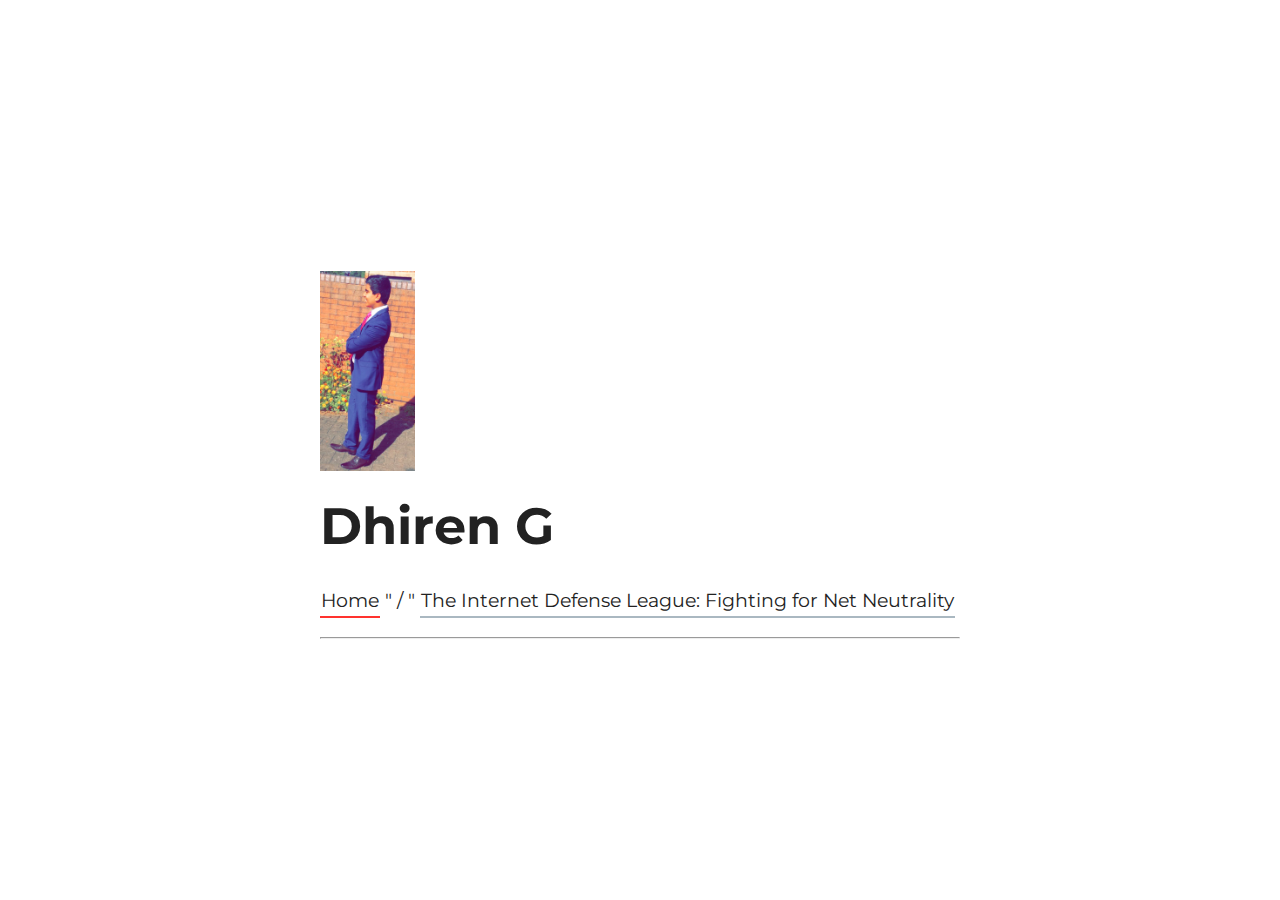
==== about-me.html @ 23ff8099 "Building pg" ====
<!doctype html>
<html lang="en" class=" loaded"><head>

	<meta charset="utf-8">
    <meta name="description" content="Landing page for homepage">
    <meta name="author" content="Dhiren Gaddu">
    <meta name="viewport" content="width=device-width, initial-scale=1, maximum-scale=1">

    <title>Dhiren G | Programmer </title>

    <!-- FAV and TOUCH ICONS -->
    <link rel="shortcut icon" href="img/favicon.ico">

    <!-- FONTS -->
    <link href="https://fonts.googleapis.com/css?family=Montserrat" rel="stylesheet">

    <!-- STYLES -->
    <link rel="stylesheet" type="text/css" href="index.css">

</head>

<body>
	<script type="text/javascript">
	window._idl = {};
	_idl.variant = "modal";
	(function() {
	    var idl = document.createElement('script');
	    idl.async = true;
	    idl.src = 'https://members.internetdefenseleague.org/include/?url=' + (_idl.url || '') + '&campaign=' + (_idl.campaign || '') + '&variant=' + (_idl.variant || 'modal');
	    document.getElementsByTagName('body')[0].appendChild(idl);
	})();
	</script>

    <!-- CONTENT-WRAP -->
    <div class="content-wrap">

        <!-- CONTENT -->
        <div class="content">

<p>
	<img src="img/IMG_1905.PNG" alt="Dhiren G">

</p>

            <!-- TITLE -->
            <h1>Dhiren G</h1>
            <!-- TITLE -->

						<p>
							<a class="link-1 red" href="index.html">Home</a>
							" / "
							<a class="link-1 grey" href="http://www.internetdefenseleague.org">The Internet Defense League: Fighting for Net Neutrality</a>
						</p>

					<hr>
---- index.css ----
html,
body {
	width: 100%; height: 100%; padding: 0; margin: 0; box-sizing: border-box;
	}
* {
	box-sizing: border-box;
	}
body {
	font-family: 'Montserrat', sans-serif;
  color: #222;
  background-color: #fff;
  font-size: 14px;
  line-height: 1.7;
  display: flex;
  align-items: center;
	}
img {
	max-width: 240px; height: 200px;
	}
::selection {
 	text-shadow: none; color: #000; background: #FFF9CD;
	}
::-moz-selection {
 	text-shadow: none; color: #000; background: #FFF9CD;
	}
/* Loader */
html {
	overflow: hidden;
	}
html.loaded {
	overflow: auto;
	}
html:after {
	content: ""; position: fixed; z-index: 1000; top: 0; left: 0; right: 0; bottom: 0; background: white; background-image: url(../images/preloader.gif); background-position: center center; background-repeat: no-repeat; background-size: 48px 48px;
	}
html.loaded:after {
	display: none;
	}
body {
	transition: all .6s cubic-bezier(0.77, 0, 0.175, 1); opacity: 0;
	}
html.loaded body {
	opacity: 1;
	}

/*  --------------------------------------------

	2. TYPOGRAPHY (@typo) - typographic styles

    -------------------------------------------- */
h1,
h2,
h3,
h4,
h5,
h6 {
	font-family: 'Montserrat', sans-serif;
  font-weight: 700;
  font-style: normal;
  margin: 1em 0 .66em 0;
	}
h1:first-child,
h2:first-child,
h3:first-child,
h4:first-child,
h5:first-child,
h6:first-child {
	margin-top: 0;
	}
h1 {
	font-size: 6vw; line-height: 1.1; margin-top: 0;
	}
h2 {
	font-size: 1.8em; line-height: 1.3;
	}
h3 {
	font-size: 1.25em; line-height: 1.3;
	}
.profile-image + h1 {
	margin-top: 28px;
	}
h4 {
	font-size: 12px; text-transform: uppercase; letter-spacing: 5px;
	}
p:last-child {
	margin-bottom: 0;
	}
/* LIGHT TEXT */
.is-text-light {
	color: #fff;
	}
.is-text-light a {
	color: #fff;
	}



/*  --------------------------------------------

	3. HELPERS (@helpers) - shorthand helper styles

    -------------------------------------------- */
.rounded {
	border-radius: 50%;
	}
.soft-rounded {
	border-radius: 8px;
	}
.is-text-align-center {
	text-align: center;
	}
.is-text-align-right {
	text-align: right;
	}
.uppercase {
	text-transform: uppercase;
	}
.bold {
	font-weight: bold;
	}

/* SMALL TYPO */
.is-small-typo h1 {
	font-size: 24px; line-height: 1.3;
	}
.is-small-typo {
	font-size: 14px;
	}

/* MEDIUM TYPO */
.is-medium-typo h1 {
	font-size: 36px; line-height: 1.2;
	}
.is-medium-typo {
	font-size: 15px;
	}



/*  --------------------------------------------

	2. LAYOUT (@layout) - layout styles

    -------------------------------------------- */

/* CONTENT */
.content-wrap {
	width: 80%; margin: 0 auto; max-height: 100%; position: relative; z-index: 20;
	}
.content {
	padding: 3em 0;
	}

/* PROFILE IMAGE */
.profile-image {
	max-height: 92px;
	}
.profile-image.is-outside {
	margin-top: -50%; margin-bottom: 0;
	}

/* LOGO */
.logo {
	margin-bottom: 24px;
	}

/* FRAMED */
.is-framed:after {
	content: ""; position: fixed; z-index: 200; pointer-events: none; top: 0; left: 0; right: 0; bottom: 0; border: 15px solid #111;
	}



/*  --------------------------------------------

	5. ELEMENTS (@elements) - common used elements

    -------------------------------------------- */

/* SOCIAL LINKS */
.social-link {
	display: inline-block; margin: 8px 2px 8px 0; text-decoration: none; user-select: none;
	}
.social-link:active {
	transform: scale(0.8);
	}
.social-link:before {
	display: inline-block; padding: 0; text-align: center; font-size: 14px; font-family: "fontello"; width: 32px; line-height: 32px; color: #555; border: 1px solid #eee; border-radius: 50%; text-decoration: none; transition: all 0.3s;
	}
html a.social-link:hover:before {
	color: #fff; background: #444; border-color: transparent;
	}
.social-link.facebook:before {
	content: '\e825'; color: #3c5fac; border-color: #3c5fac;
	}
.social-link.twitter:before {
	content: '\e826'; color: #5ec3df; border-color: #5ec3df;
	}
.social-link.flickr:before {
	content: '\e835'; color: #FF0084; border-color: #FF0084;
	}
.social-link.rss:before {
	content: '\e82f'; color: #ff9900; border-color: #ff9900;
	}
.social-link.dribbble:before {
	content: '\e82c'; color: #EA4C89; border-color: #EA4C89;
	}
.social-link.lastfm:before {
	content: '\e82e'; color: #D51007; border-color: #D51007;
	}
.social-link.linkedin:before {
	content: '\e827'; color: #2089b5; border-color: #2089b5;
	}
.social-link.vimeo:before {
	content: '\e830'; color: #0dadd6; border-color: #0dadd6;
	}
.social-link.google-plus:before {
	content: '\e801'; color: #db4437; border-color: #db4437;
	}
.social-link.forrst:before {
	content: '\e831'; color: #5b9a68; border-color: #5b9a68;
	}
.social-link.skype:before {
	content: '\e832'; color: #00aff0; border-color: #00aff0;
	}
.social-link.tumblr:before {
	content: '\e836'; color: #2C4762; border-color: #2C4762;
	}
.social-link.behance:before {
	content: '\e82b'; color: #3878F6; border-color: #3878F6;
	}
.social-link.blogger:before {
	content: '\e837'; color: #fc9947; border-color: #fc9947;
	}
.social-link.delicious:before {
	content: '\e838'; color: #3274d1; border-color: #3274d1;
	}
.social-link.digg:before {
	content: '\e839'; color: #205891; border-color: #205891;
	}
.social-link.github:before {
	content: '\e82a'; color: #222; border-color: #222;
	}
.social-link.wordpress:before {
	content: '\e83b'; color: #0083b3; border-color: #0083b3;
	}
.social-link.youtube:before {
	content: "\e834"; color: #c8312b; border-color: #c8312b;
	}
.social-link.pinterest:before {
	content: "\e829"; color: #cb2027; border-color: #cb2027;
	}
.social-link.instagram:before {
	content: "\e8cc"; color: #e1306c; border-color: #e1306c;
	}
.social-link.stack-overflow:before {
	content: "\e83c"; color: #F90; border-color: #F90;
	}
.social-link.foursquare:before {
	content: "\e83d"; color: #009FE0; border-color: #009FE0;
	}
.social-link.xing:before {
	content: "\e83e"; color: #006567; border-color: #006567;
	}
.social-link.weibo:before {
	content: "\e83f"; color: #E64141; border-color: #E64141;
	}
.social-link.soundcloud:before {
	content: "\e840"; color: #FA3219; border-color: #FA3219;
	}
.social-link.fivehundredpx:before {
	content: "\e841"; color: #111; border-color: #111;
	}
.social-link.slideshare:before {
	content: "\e842"; color: #ED9D2C; border-color: #ED9D2C;
	}
.social-link.vine:before {
	content: "\e863"; color: #00BF8F; border-color: #00BF8F;
	}
.social-link.vkontakte:before {
	content: "\e846"; color: #6383A8; border-color: #6383A8;
	}
.social-link.paypal:before {
	content: "\e8b9"; color: #013791; border-color: #013791;
	}
.social-link.spotify:before {
	content: "\e803"; color: #85BB24; border-color: #85BB24;
	}
.social-link.snapchat:before {
	content: "\f2ac"; color: #fffc00; border-color: #fffc00;
	}
.social-link.imdb:before {
	content: "\f2d8"; color: #E6B91E; border-color: #E6B91E;
	}
.social-link.email:before {
	content: "\e87e"; color: #222; border-color: #222;
	}
.social-link.facebook:hover:before {
	background-color: #3c5fac;
	}
.social-link.twitter:hover:before {
	background-color: #5ec3df;
	}
.social-link.flickr:hover:before {
	background-color: #FF0084;
	}
.social-link.rss:hover:before {
	background-color: #ff9900;
	}
.social-link.dribbble:hover:before {
	background-color: #EA4C89;
	}
.social-link.lastfm:hover:before {
	background-color: #D51007;
	}
.social-link.linkedin:hover:before {
	background-color: #2089b5;
	}
.social-link.vimeo:hover:before {
	background-color: #0dadd6;
	}
.social-link.google-plus:hover:before {
	background-color: #db4437;
	}
.social-link.forrst:hover:before {
	background-color: #5b9a68;
	}
.social-link.skype:hover:before {
	background-color: #00aff0;
	}
.social-link.picassa:hover:before {
	background-color: #ffd34e;
	}
.social-link.youtube:hover:before {
	background-color: #c8312b;
	}
.social-link.pinterest:hover:before {
	background-color: #cb2027;
	}
.social-link.tumblr:hover:before {
	background-color: #2C4762;
	}
.social-link.behance:hover:before {
	background-color: #3878F6;
	}
.social-link.blogger:hover:before {
	background-color: #fc9947;
	}
.social-link.delicious:hover:before {
	background-color: #3274d1;
	}
.social-link.digg:hover:before {
	background-color: #205891;
	}
.social-link.friendfeed:hover:before {
	background-color: #2f72c4;
	}
.social-link.github:hover:before {
	background-color: #222;
	}
.social-link.wordpress:hover:before {
	background-color: #0083b3;
	}
.social-link.instagram:hover:before {
	background-color: #e1306c;
	}
.social-link.stack-overflow:hover:before {
	background-color: #F90;
	}
.social-link.foursquare:hover:before {
	background-color: #009FE0;
	}
.social-link.xing:hover:before {
	background-color: #006567;
	}
.social-link.weibo:hover:before {
	background-color: #E64141;
	}
.social-link.soundcloud:hover:before {
	background-color: #FA3219;
	}
.social-link.fivehundredpx:hover:before {
	background-color: #222;
	}
.social-link.slideshare:hover:before {
	background-color: #ED9D2C;
	}
.social-link.vine:hover:before {
	background-color: #00BF8F;
	}
.social-link.vkontakte:hover:before {
	background-color: #6383A8;
	}
.social-link.paypal:hover:before {
	background-color: #013791;
	}
.social-link.spotify:hover:before {
	background-color: #85BB24;
	}
.social-link.snapchat:hover:before {
	background-color: #fffc00;
	}
.social-link.imdb:hover:before {
	background-color: #E6B91E;
	}
.social-link.email:hover:before {
	background-color: #222;
	}

/* Big Social Icons */
.is-social-big .social-link:before {
	font-size: 16px; width: 42px; line-height: 42px;
	}
/* Minmal Social Icons */
.is-social-minimal .social-link:before {
	border: none !important;
	}
/* Minmal Social Icons */
.is-social-minimal-dark .social-link,
.is-social-minimal-light .social-link,
.is-social-light-borders .social-link,
.is-social-dark-borders .social-link,
.is-social-solid .social-link {
	color: inherit;
	}
/* Minimal Dark Social Icons */
.is-social-minimal-dark .social-link:before {
	border: none !important; color: inherit;
	}
/* Minimal Light Social Icons */
.is-social-minimal-light .social-link:before {
	border: none !important; color: rgba(0, 0, 0, 0.25);
	}
.is-text-light .is-social-minimal-light .social-link:not(:hover):before {
	color: rgba(255, 255, 255, 0.3);
	}
/* Solid Social Icons */
.is-social-solid .social-link:before {
	border: none !important; color: inherit;
	}
.is-social-solid .social-link:not(:hover):before {
	background: rgba(0, 0, 0, 0.04);
	}
.is-text-light .is-social-solid .social-link:not(:hover):before {
	background: rgba(255, 255, 255, 0.08);
	}
/* Light Borders Social Icons */
.is-social-light-borders .social-link:before {
	border-color: rgba(0, 0, 0, 0.09) !important; color: inherit;
	}
.is-text-light .is-social-light-borders .social-link:before {
	border-color: rgba(255, 255, 255, 0.13) !important;
	}
/* Dark Borders Social Icons */
.is-social-dark-borders .social-link:before {
	border-color: rgba(0, 0, 0, 0.75) !important; color: inherit;
	}
.is-text-light .is-social-dark-borders .social-link:before {
	border-color: rgba(255, 255, 255, 0.8) !important;
	}
.is-social-dark-borders .social-link:hover:before {
	border-color: transparent !important;
	}




/* LINK HOVER EFFECTS */

/* LINK 1 */
.link-1 {
  position: relative; text-decoration: none; display: inline-block; color: inherit; padding: 0 1px; transition: color ease 0.3s;
	}
.link-1:after {
  content: ''; position: absolute; z-index: -1; width: 100%; height: 6%; min-height: 2px; left: 0; bottom: 0; background-color: #222; transition: all ease 0.3s;
	}
.link-1:hover {
  	color: #fff;
	}
.link-1:hover:after {
  	height: 100%;
	}
/* light links */
.link-1.light:after {
	background: #fff;
	}
.link-1.light:hover {
	color: #111;
	}
/* blue links */
.link-1.blue:after {
	background: #0100ff;
	}
/* green links */
.link-1.green:after {
	background: #00b388;
	}
/* red links */
.link-1.red:after {
	background: #ff322e;
	}
/* yellow links */
.link-1.yellow:after {
	background: #ffcc2f;
	}
/* pink links */
.link-1.pink:after {
	background: #f94877;
	}
/* purple links */
.link-1.purple:after {
	background: #554488;
	}
/* tango links */
.link-1.tango:after {
	background: #E1523D;
	}
/* aqua links */
.link-1.aqua:after {
	background: #0099ff;
	}
/* navy links */
.link-1.navy:after {
	background: #414f5a;
	}
/* leather links */
.link-1.leather:after {
	background: #AB9878;
	}
/* azure links */
.link-1.azure:after {
	background: #02ACAB;
	}
/* peach links */
.link-1.peach:after {
	background: #FEA680;
	}
/* hot-pink links */
.link-1.hot-pink:after {
	background: #FE65B7;
	}
/* coral links */
.link-1.coral:after {
	background: #F63341;
	}
/* grey links */
.link-1.grey:after {
	background: #AAB8C1;
	}

/* LINK 2 */
.link-2 {
  position: relative; text-decoration: none; display: inline-block; color: inherit; padding: 0 1px; transition: color ease 0.3s;
	}
.link-2:before,
.link-2:after {
 	content: ''; position: absolute; background-color: #222; z-index: -1; height: 2px;
	}
.link-2:before {
 	width: 0%; left: 0; bottom: 0; transition: width ease 0.4s;
	}
.link-2:after {
  	width: 100%; left: 0; bottom: 0; transition: all ease 0.6s;
	}
.link-2:hover:before {
  	width: 100%;
	}
.link-2:hover:after {
  	left: 100%; width: 0%; transition: all ease 0.2s;
	}
/* light links */
.link-2.light:before,
.link-2.light:after {
	background: #fff; color: #111;
	}
/* blue links */
.link-2.blue:before,
.link-2.blue:after {
	background: #0100ff;
	}
/* green links */
.link-2.green:before,
.link-2.green:after {
	background: #00b388;
	}
/* red links */
.link-2.red:before,
.link-2.red:after {
	background: #ff322e;
	}
/* yellow links */
.link-2.yellow:before,
.link-2.yellow:after {
	background: #ffcc2f;
	}
/* pink links */
.link-2.pink:before,
.link-2.pink:after {
	background: #f94877;
	}
/* purple links */
.link-2.purple:before,
.link-2.purple:after {
	background: #554488;
	}
/* tango links */
.link-2.tango:before,
.link-2.tango:after {
	background: #E1523D;
	}
/* aqua links */
.link-2.aqua:before,
.link-2.aqua:after {
	background: #0099ff;
	}
/* navy links */
.link-2.navy:before,
.link-2.navy:after {
	background: #414f5a;
	}
/* leather links */
.link-2.leather:before,
.link-2.leather:after {
	background: #AB9878;
	}
/* azure links */
.link-2.azure:before,
.link-2.azure:after {
	background: #02ACAB;
	}
/* peach links */
.link-2.peach:before,
.link-2.peach:after {
	background: #FEA680;
	}
/* hot-pink links */
.link-2.hot-pink:before,
.link-2.hot-pink:after {
	background: #FE65B7;
	}
/* coral links */
.link-2.coral:before,
.link-2.coral:after {
	background: #F63341;
	}
/* grey links */
.link-2.grey:before,
.link-2.grey:after {
	background: #AAB8C1;
	}



/* BUTTONS */
.button {
	border: 2px solid #222; font-family: inherit; font-size: 16px; line-height: 1; color: #222; text-decoration: none; background: none; cursor: pointer; padding: 16px 32px; margin: 10px 20px 0 0; display: inline-block; outline: none; position: relative; transition: all 0.3s; overflow: hidden;
	}
.button:only-child {
	margin-right: 0px;
	}
.button.small {
	font-size: 13px; padding: 8px 20px;
	}
.button.rounded {
	border-radius: 50px;
	}
.button.soft-rounded {
	border-radius: 5px;
	}
.button.rounded-soft {
	border-radius: 4px;
	}
.button:after {
	width: 0%; height: 100%; top: 0; left: 0; background: #222; content: ''; position: absolute; z-index: -1; transition: all 0.3s;
	}
.button:hover,
.button:active {
	color: #fff !important;
	}
.button:active {
	transition: all 0.1s; transform: scale(0.9); outline: 0;
	}
.button:hover:after,
.button:active:after {
	width: 100%;
	}
/* light buttons */
.button.light {
	border-color: #fff;
	}
.button.light:after {
	background: #fff;
	}
.button.light:hover,
.button.light:active {
	color: #111 !important;
	}
/* blue buttons */
.button.blue {
	border-color: #0100ff; color: #0100ff;
	}
.button.blue:after {
	background: #0100ff;
	}
/* green buttons */
.button.green {
	border-color: #00b388; color: #00b388;
	}
.button.green:after {
	background: #00b388;
	}
/* red buttons */
.button.red {
	border-color: #ff322e; color: #ff322e;
	}
.button.red:after {
	background: #ff322e;
	}
/* yellow buttons */
.button.yellow {
	border-color: #ffcc2f; color: #ffcc2f;
	}
.button.yellow:after {
	background: #ffcc2f;
	}
/* pink buttons */
.button.pink {
	border-color: #f94877; color: #f94877;
	}
.button.pink:after {
	background: #f94877;
	}
/* purple buttons */
.button.purple {
	border-color: #554488; color: #554488;
	}
.button.purple:after {
	background: #554488;
	}
/* tango buttons */
.button.tango {
	border-color: #E1523D; color: #E1523D;
	}
.button.tango:after {
	background: #E1523D;
	}
/* aqua buttons */
.button.aqua {
	border-color: #0099ff; color: #0099ff;
	}
.button.aqua:after {
	background: #0099ff;
	}
/* navy buttons */
.button.navy {
	border-color: #414f5a; color: #414f5a;
	}
.button.navy:after {
	background: #414f5a;
	}
/* leather buttons */
.button.leather {
	border-color: #AB9878; color: #AB9878;
	}
.button.leather:after {
	background: #AB9878;
	}
/* azure buttons */
.button.azure {
	border-color: #02ACAB; color: #02ACAB;
	}
.button.azure:after {
	background: #02ACAB;
	}
/* peach buttons */
.button.peach {
	border-color: #FEA680; color: #FEA680;
	}
.button.peach:after {
	background: #FEA680;
	}
/* hot-pink buttons */
.button.hot-pink {
	border-color: #FE65B7; color: #FE65B7;
	}
.button.hot-pink:after {
	background: #FE65B7;
	}
/* coral buttons */
.button.coral {
	border-color: #F63341; color: #F63341;
	}
.button.coral:after {
	background: #F63341;
	}
/* grey buttons */
.button.grey {
	border-color: #AAB8C1; color: #AAB8C1;
	}
.button.grey:after {
	background: #AAB8C1;
	}
/* icons in buttons */
.button i {
	display: inline-block; margin-right: 5px;
	}
.button i.right {
	margin-right: 0; margin-left: 5px;
	}
.button i:before {
	font-size: 120%;
	}


/* HIGHLIGHT TEXT */
.highlight {
	display: inline-block; padding: 0 10px; color: #fff; background: #111;
	}
/* light highlights */
.highlight.light {
	background: #fff; color: #111;
	}
/* blue highlights */
.highlight.blue {
	background: #0100ff;
	}
/* green highlights */
.highlight.green {
	background: #00b388;
	}
/* red highlights */
.highlight.red {
	background: #ff322e;
	}
/* yellow highlights */
.highlight.yellow {
	background: #ffcc2f;
	}
/* pink highlights */
.highlight.pink {
	background: #f94877;
	}
/* purple highlights */
.highlight.purple {
	background: #554488;
	}
/* tango highlights */
.highlight.tango {
	background: #E1523D;
	}
/* aqua highlights */
.highlight.aqua {
	background: #0099ff;
	}
/* navy highlights */
.highlight.navy {
	background: #414f5a;
	}
/* leather highlights */
.highlight.leather {
	background: #AB9878;
	}
/* azure highlights */
.highlight.azure {
	background: #02ACAB;
	}
/* peach highlights */
.highlight.peach {
	background: #FEA680;
	}
/* hot-pink highlights */
.highlight.hot-pink {
	background: #FE65B7;
	}
/* coral highlights */
.highlight.coral {
	background: #F63341;
	}
/* grey highlights */
.highlight.grey {
	background: #AAB8C1;
	}


/* COLORED TEXT */
/* blue text */
.text.blue {
	color: #0100ff;
	}
/* green text */
.text.green {
	color: #00b388;
	}
/* red text */
.text.red {
	color: #ff322e;
	}
/* yellow text */
.text.yellow {
	color: #ffcc2f;
	}
/* pink text */
.text.pink {
	color: #f94877;
	}
/* purple text */
.text.purple {
	color: #554488;
	}
/* tango text */
.text.tango {
	color: #E1523D;
	}
/* aqua text */
.text.aqua {
	color: #0099ff;
	}
/* navy text */
.text.navy {
	color: #414f5a;
	}
/* leather text */
.text.leather {
	color: #AB9878;
	}
/* azure text */
.text.azure {
	color: #02ACAB;
	}
/* peach text */
.text.peach {
	color: #FEA680;
	}
/* hot-pink text */
.text.hot-pink {
	color: #FE65B7;
	}
/* coral text */
.text.coral {
	color: #F63341;
	}
/* grey text */
.text.grey {
	color: #AAB8C1;
	}

/* TYPED TEXT */
#typed-strings {
	display: none;
	}
.typed-cursor{
    opacity: 1; -webkit-animation: blink 0.7s infinite; animation: blink 0.7s infinite;
	}
@-webkit-keyframes blink{
    0% { opacity:1; }
    50% { opacity:0; }
    100% { opacity:1; }
	}
@keyframes blink{
    0% { opacity:1; }
    50% { opacity:0; }
    100% { opacity:1; }
	}


/*  --------------------------------------------

	6. MEDIA QUERIES (@media) - base html elements

    -------------------------------------------- */

/* TABLETS */
@media screen and (min-width: 768px) {

	body {
		font-size: 19px;
		}

	.profile-image {
		max-height: 128px;
		}
	.profile-image.small {
		max-height: 92px;
		}
	.profile-image.big {
		max-height: 192px;
		}

	h1 {
		font-size: 4vw; line-height: 1;
		}

}

/* DESKTOPS */
@media screen and (min-width: 1200px) {

	.content-wrap {
		width: 50%;
		}

	/* BUTTONS */
	.button.huge {
		font-size: 20px; padding: 22px 40px;
		}

}

/* DESKTOPS HIGH RES */
@media screen and (min-width: 1600px) {

	.content-wrap {
		width: 50%;
		}

	.content {
		padding: 6em 0;
		}

}
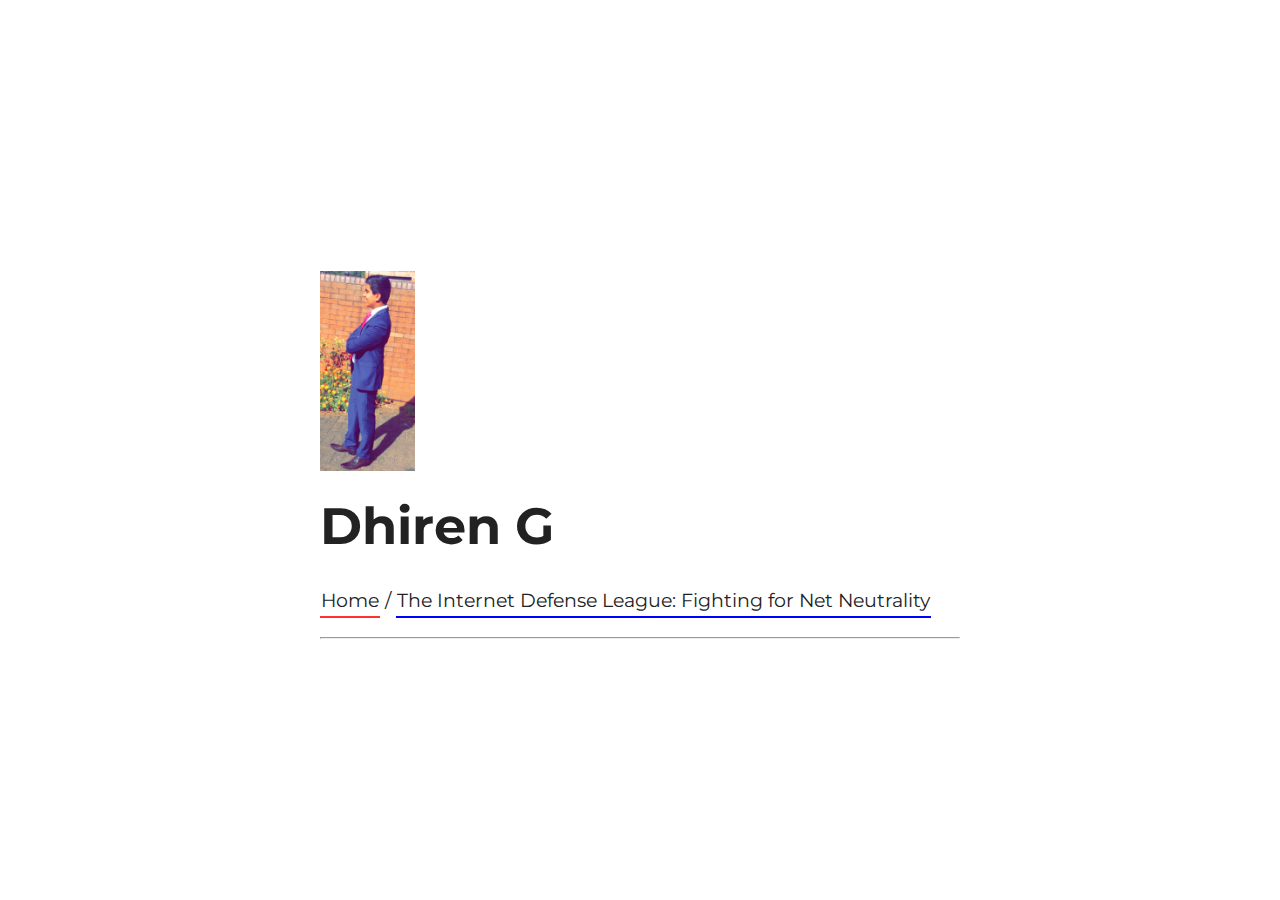
==== commit 244e6fba: "Changes to about pg" ====
--- a/about-me.html
+++ b/about-me.html
@@ -48,10 +48,8 @@
 
 						<p>
 							<a class="link-1 red" href="index.html">Home</a>
-							" / "
-							<a class="link-1 grey" href="http://www.internetdefenseleague.org">The Internet Defense League: Fighting for Net Neutrality</a>
+							/
+							<a class="link-1 blue" href="http://www.internetdefenseleague.org">The Internet Defense League: Fighting for Net Neutrality</a>
 						</p>
 
 					<hr>
-
-					
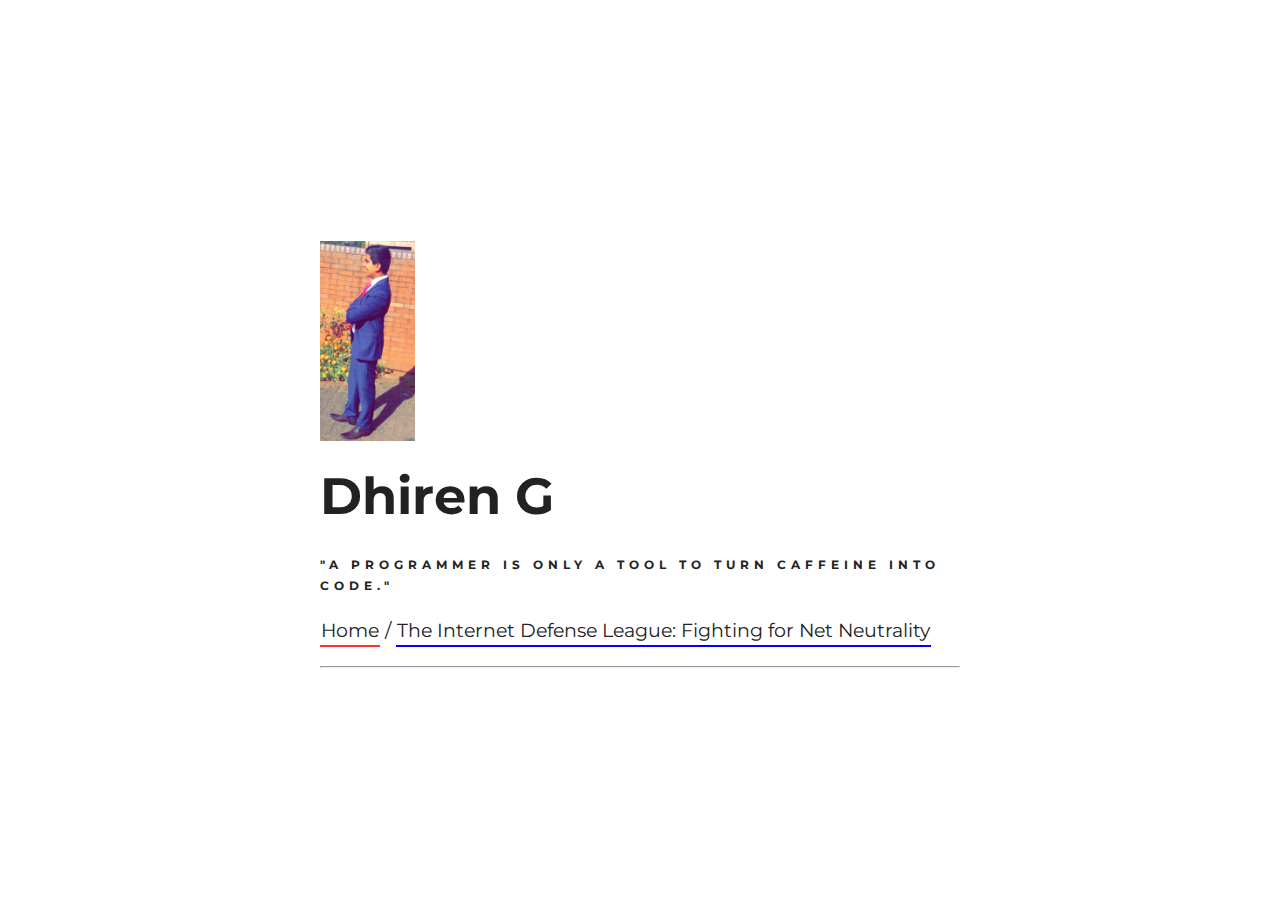
==== commit f7225a7c: "Another change" ====
--- a/about-me.html
+++ b/about-me.html
@@ -45,7 +45,7 @@
             <!-- TITLE -->
             <h1>Dhiren G</h1>
             <!-- TITLE -->
-
+						<h4>"A programmer is only a tool to turn caffeine into code."</h4>
 						<p>
 							<a class="link-1 red" href="index.html">Home</a>
 							/
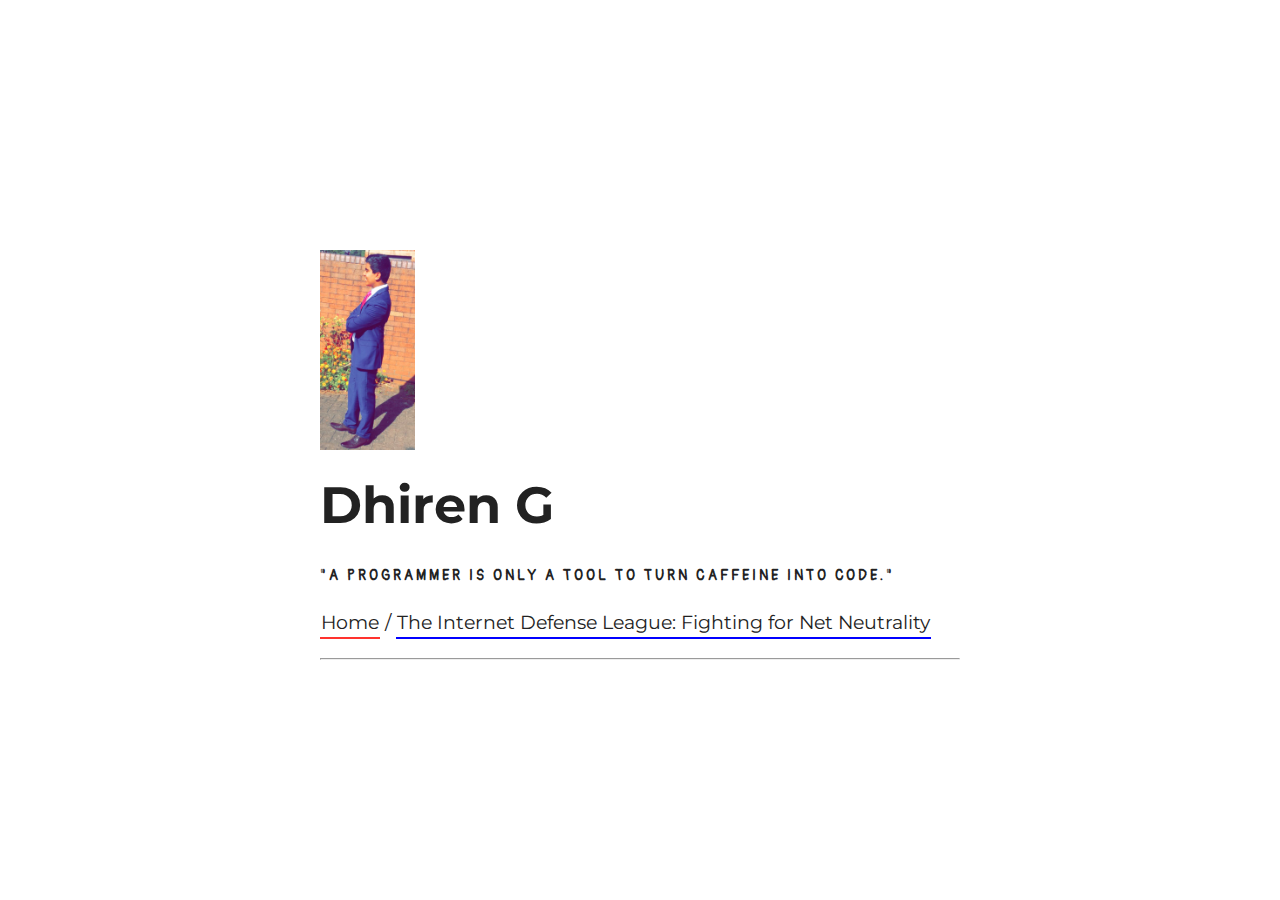
==== commit 4844fcdc: "Change of font and styling" ====
--- a/about-me.html
+++ b/about-me.html
@@ -2,8 +2,8 @@
 <html lang="en" class=" loaded"><head>
 
 	<meta charset="utf-8">
-    <meta name="description" content="Landing page for homepage">
-    <meta name="author" content="Dhiren Gaddu">
+    <meta name="description" content="About Me">
+    <meta name="author" content="Dhiren G">
     <meta name="viewport" content="width=device-width, initial-scale=1, maximum-scale=1">
 
     <title>Dhiren G | Programmer </title>
@@ -13,6 +13,7 @@
 
     <!-- FONTS -->
     <link href="https://fonts.googleapis.com/css?family=Montserrat" rel="stylesheet">
+		<link href="https://fonts.googleapis.com/css?family=Pangolin" rel="stylesheet">
 
     <!-- STYLES -->
     <link rel="stylesheet" type="text/css" href="index.css">
--- a/index.css
+++ b/index.css
@@ -48,10 +48,13 @@
 	2. TYPOGRAPHY (@typo) - typographic styles
 
     -------------------------------------------- */
+h4 {
+	font-family: 'Pangolin', cursive;
+}
+
 h1,
 h2,
 h3,
-h4,
 h5,
 h6 {
 	font-family: 'Montserrat', sans-serif;
@@ -80,7 +83,7 @@
 	margin-top: 28px;
 	}
 h4 {
-	font-size: 12px; text-transform: uppercase; letter-spacing: 5px;
+	font-size: 14px; text-transform: uppercase; letter-spacing: 3px;
 	}
 p:last-child {
 	margin-bottom: 0;
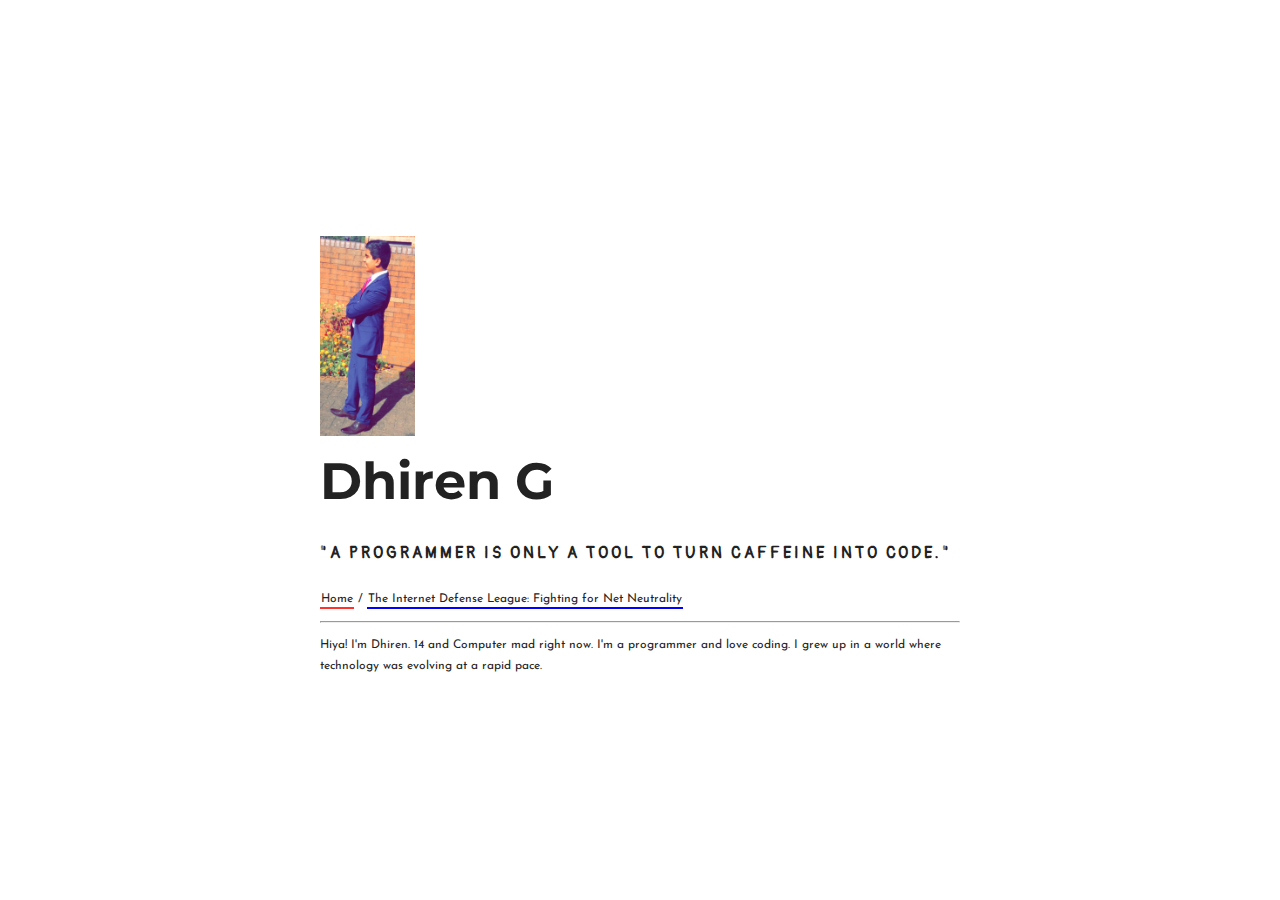
==== commit fab68e62: "New font added" ====
--- a/about-me.html
+++ b/about-me.html
@@ -14,6 +14,7 @@
     <!-- FONTS -->
     <link href="https://fonts.googleapis.com/css?family=Montserrat" rel="stylesheet">
 		<link href="https://fonts.googleapis.com/css?family=Pangolin" rel="stylesheet">
+		<link href="https://fonts.googleapis.com/css?family=Josefin+Sans" rel="stylesheet">
 
     <!-- STYLES -->
     <link rel="stylesheet" type="text/css" href="index.css">
@@ -54,3 +55,5 @@
 						</p>
 
 					<hr>
+
+					<p>Hiya! I'm Dhiren. 14 and Computer mad right now. I'm a programmer and love coding. I grew up in a world where technology was evolving at a rapid pace.
--- a/index.css
+++ b/index.css
@@ -50,6 +50,11 @@
     -------------------------------------------- */
 h4 {
 	font-family: 'Pangolin', cursive;
+}
+
+p {
+	font-family: 'Josefin Sans', sans-serif;
+	font-size: 12px;
 }
 
 h1,
@@ -83,7 +88,7 @@
 	margin-top: 28px;
 	}
 h4 {
-	font-size: 14px; text-transform: uppercase; letter-spacing: 3px;
+	font-size: 16px; text-transform: uppercase; letter-spacing: 3px;
 	}
 p:last-child {
 	margin-bottom: 0;
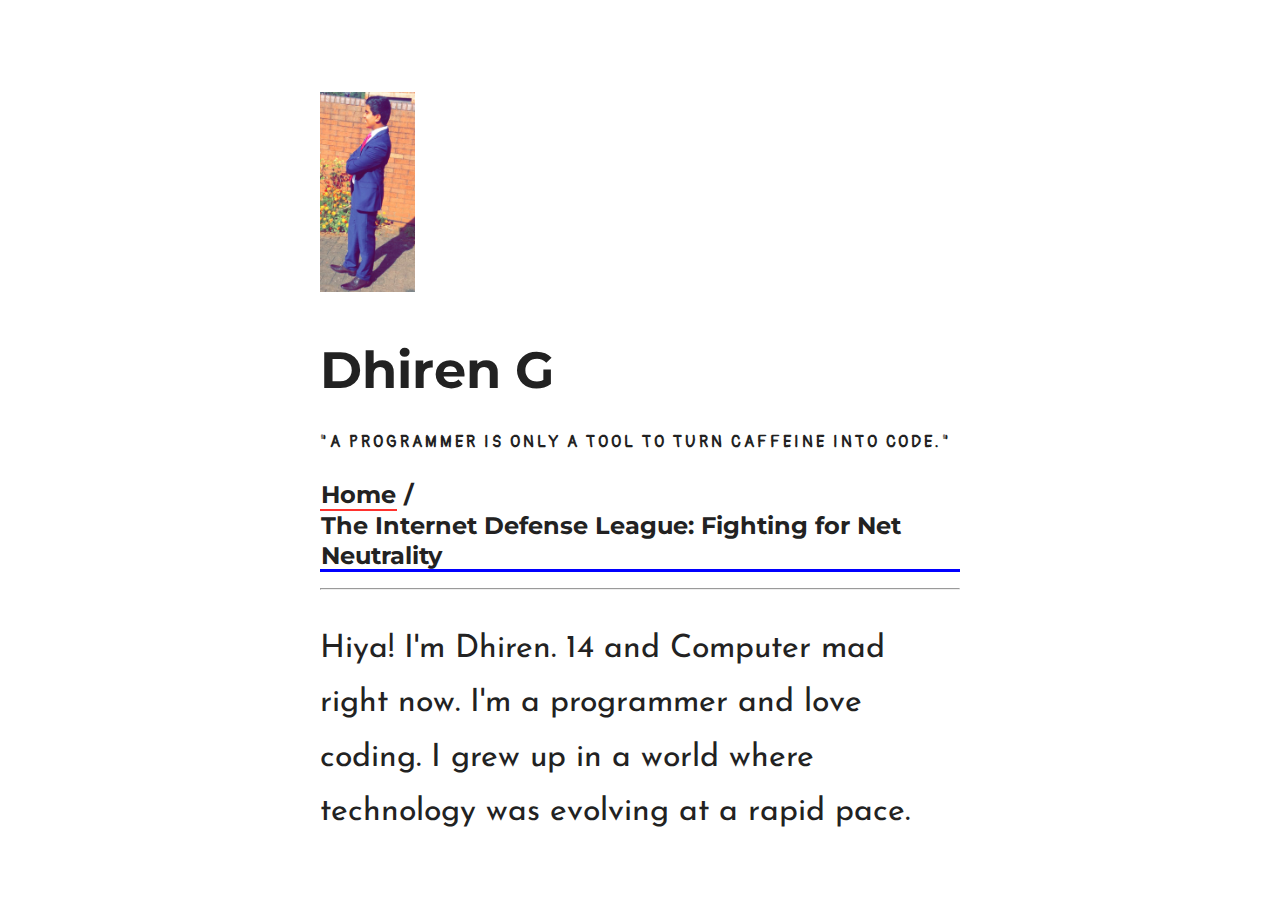
==== commit 45d865b7: "Change of h4" ====
--- a/about-me.html
+++ b/about-me.html
@@ -48,11 +48,11 @@
             <h1>Dhiren G</h1>
             <!-- TITLE -->
 						<h4>"A programmer is only a tool to turn caffeine into code."</h4>
-						<p>
+						<h3>
 							<a class="link-1 red" href="index.html">Home</a>
 							/
 							<a class="link-1 blue" href="http://www.internetdefenseleague.org">The Internet Defense League: Fighting for Net Neutrality</a>
-						</p>
+						</h3>
 
 					<hr>
 
--- a/index.css
+++ b/index.css
@@ -54,7 +54,7 @@
 
 p {
 	font-family: 'Josefin Sans', sans-serif;
-	font-size: 12px;
+	font-size: 32px;
 }
 
 h1,
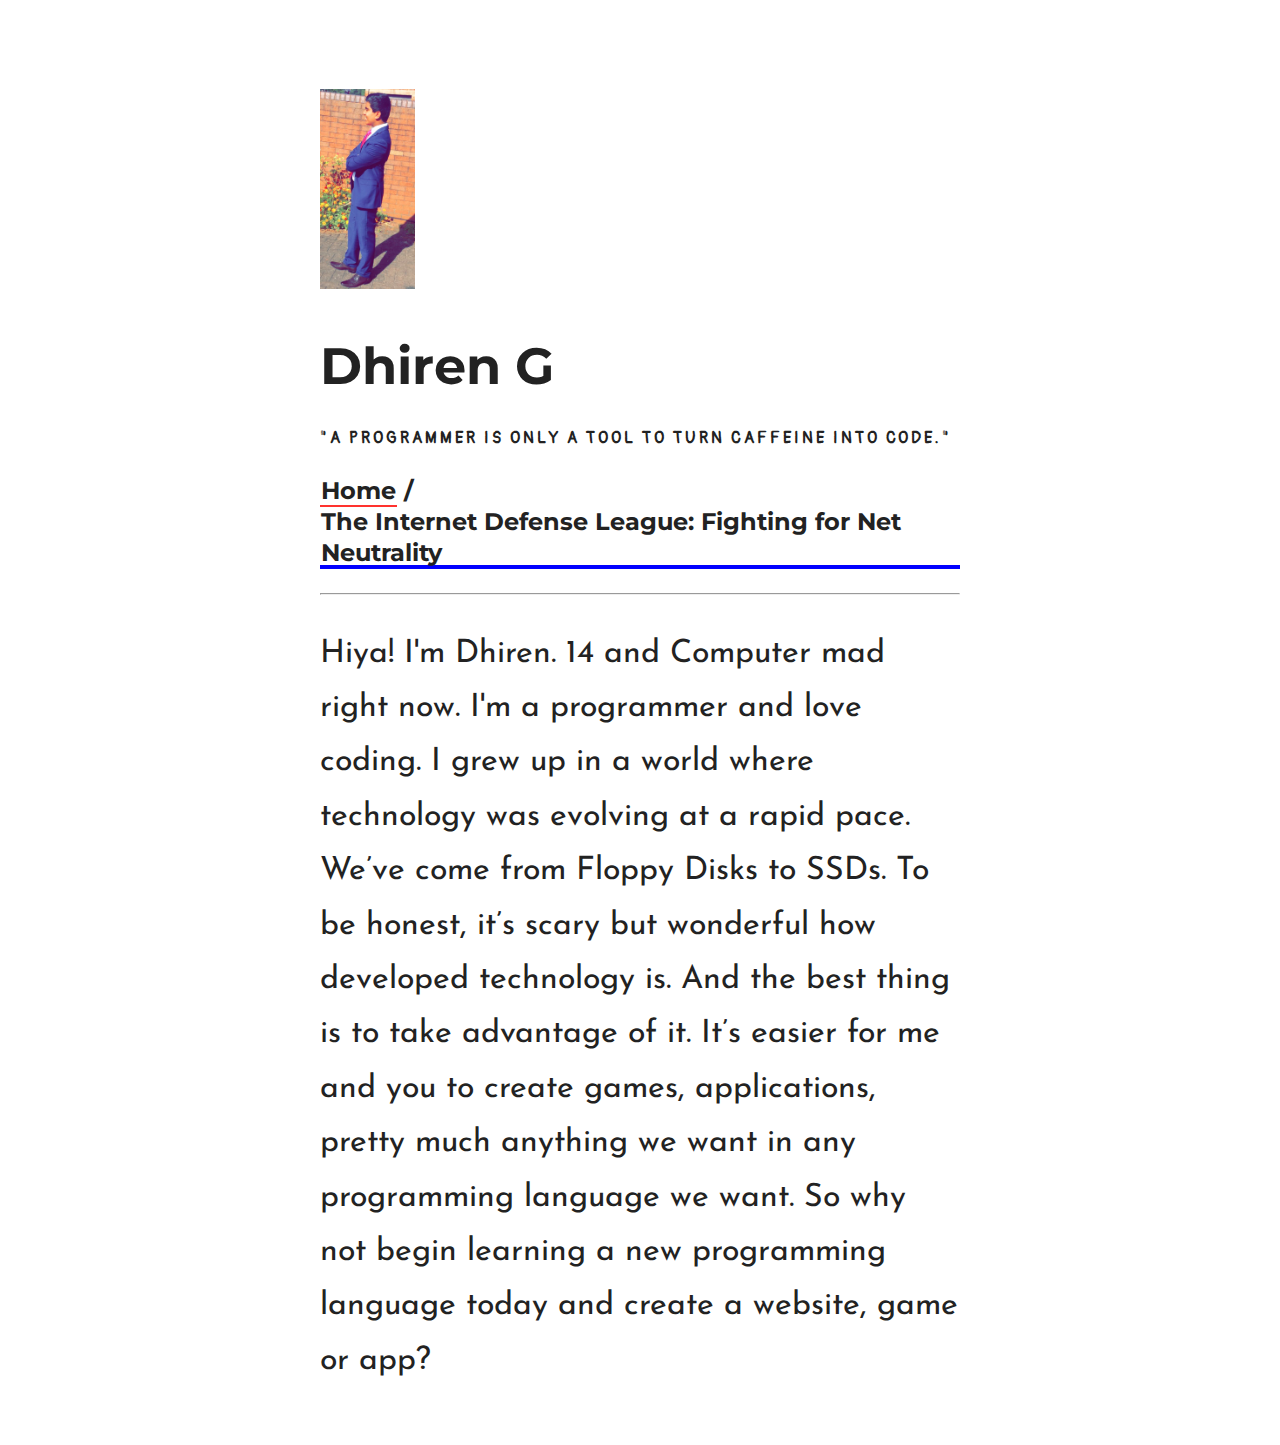
==== commit 142a1f3d: "Added text" ====
--- a/about-me.html
+++ b/about-me.html
@@ -56,4 +56,5 @@
 
 					<hr>
 
-					<p>Hiya! I'm Dhiren. 14 and Computer mad right now. I'm a programmer and love coding. I grew up in a world where technology was evolving at a rapid pace.
+					<p>Hiya! I'm Dhiren. 14 and Computer mad right now. I'm a programmer and love coding. I grew up in a world where technology was evolving at a rapid pace. We’ve come from Floppy Disks to SSDs. To be honest, it’s scary but wonderful how developed technology is. And the best thing is to take advantage of it. It’s easier for me and you to create games, applications, pretty much anything we want in any programming language we want. So why not begin learning a new programming language today and create a website, game or app?
+					</p>
--- a/index.css
+++ b/index.css
@@ -50,6 +50,7 @@
     -------------------------------------------- */
 h4 {
 	font-family: 'Pangolin', cursive;
+	font-size: 16px;
 }
 
 p {
@@ -57,9 +58,14 @@
 	font-size: 32px;
 }
 
+h3 {
+	font-family: 'Montserrat', sans-serif;
+	font-weight: 700;
+  font-style: normal;
+}
+
 h1,
 h2,
-h3,
 h5,
 h6 {
 	font-family: 'Montserrat', sans-serif;
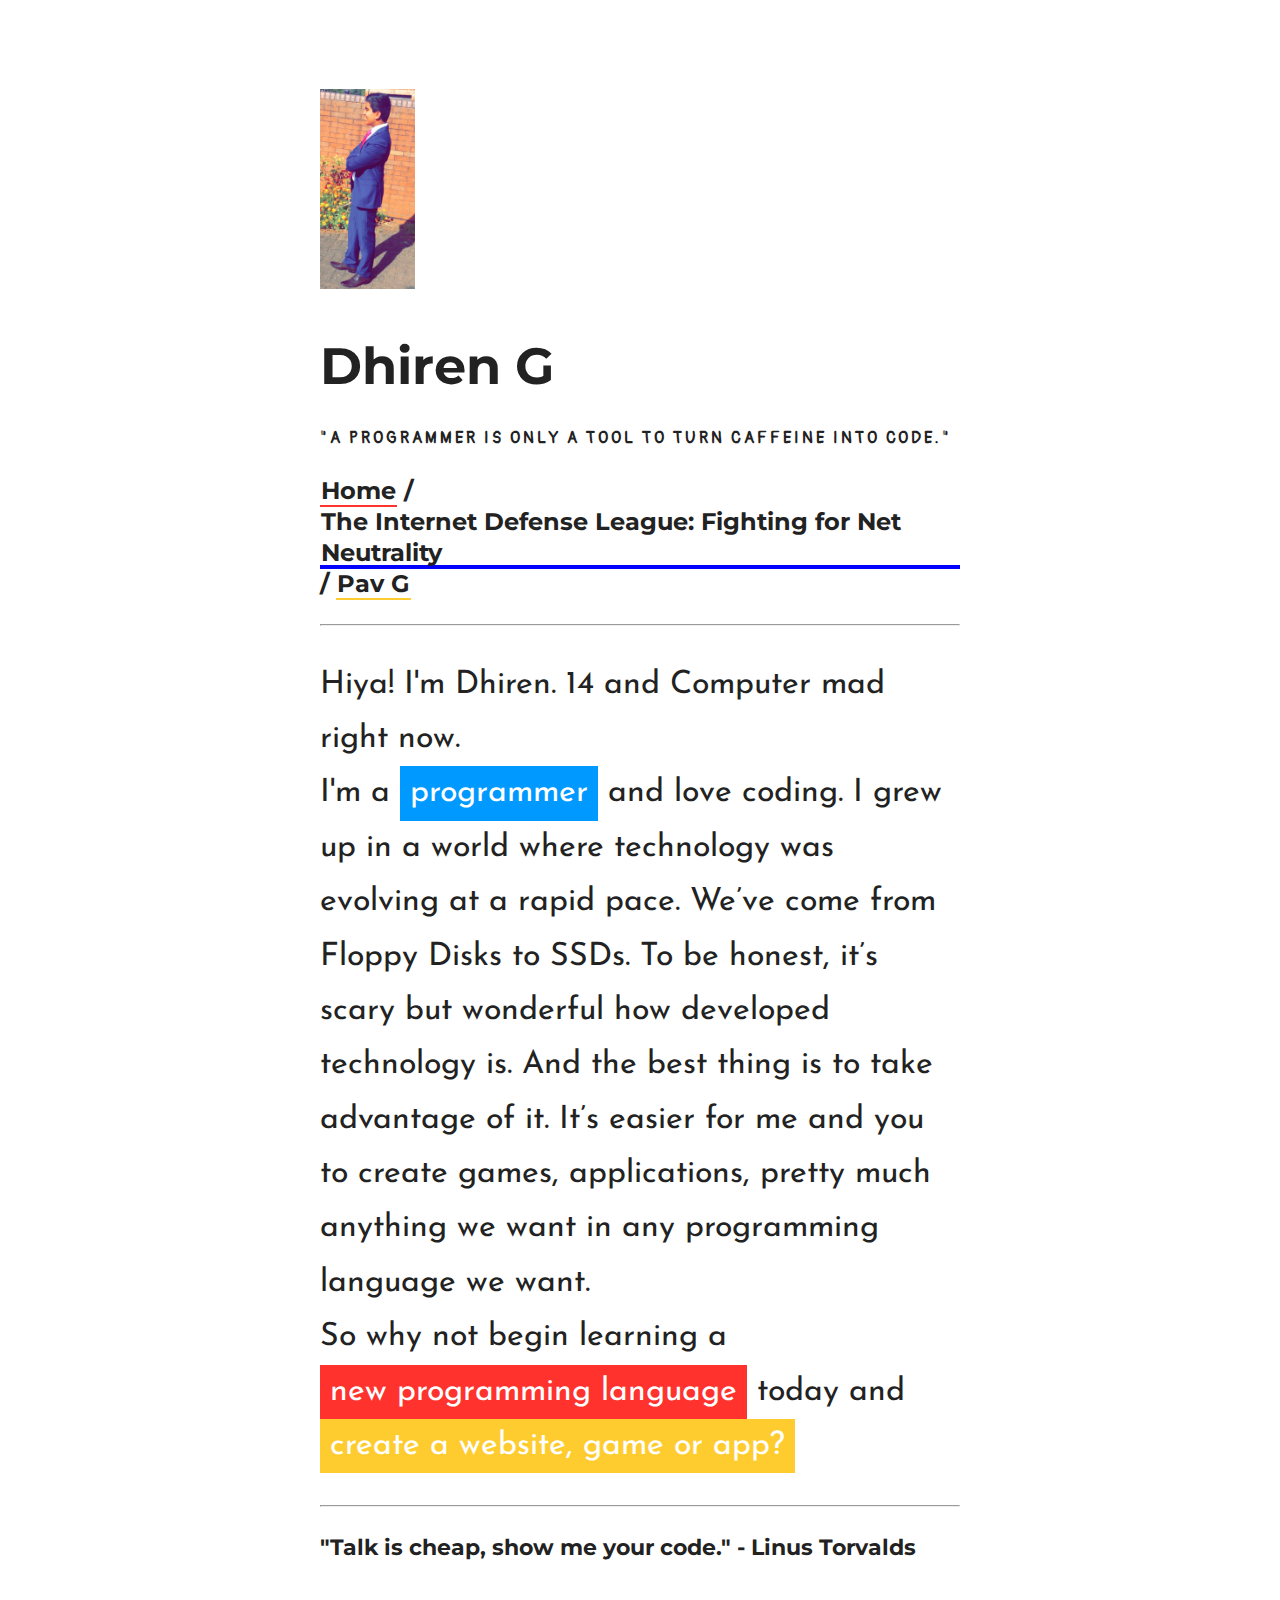
==== commit d8e6ea6c: "Changes to About and Css file" ====
--- a/about-me.html
+++ b/about-me.html
@@ -52,9 +52,13 @@
 							<a class="link-1 red" href="index.html">Home</a>
 							/
 							<a class="link-1 blue" href="http://www.internetdefenseleague.org">The Internet Defense League: Fighting for Net Neutrality</a>
+							/
+							<a class="link-1 yellow" href="http://thepavg.eu">Pav G</a>
 						</h3>
 
 					<hr>
 
-					<p>Hiya! I'm Dhiren. 14 and Computer mad right now. I'm a programmer and love coding. I grew up in a world where technology was evolving at a rapid pace. We’ve come from Floppy Disks to SSDs. To be honest, it’s scary but wonderful how developed technology is. And the best thing is to take advantage of it. It’s easier for me and you to create games, applications, pretty much anything we want in any programming language we want. So why not begin learning a new programming language today and create a website, game or app?
+					<p>Hiya! I'm Dhiren. 14 and Computer mad right now. <br> I'm a <span class="highlight aqua">programmer</span> and love coding. I grew up in a world where technology was evolving at a rapid pace. We’ve come from Floppy Disks to SSDs. To be honest, it’s scary but wonderful how developed technology is. And the best thing is to take advantage of it. It’s easier for me and you to create games, applications, pretty much anything we want in any programming language we want. <br> So why not begin learning a <span class="highlight red">new programming language</span> today and <span class="highlight yellow">create a website, game or app?</span>
 					</p>
+					<hr>
+					<h5>"Talk is cheap, show me your code." - Linus Torvalds</h5>
--- a/index.css
+++ b/index.css
@@ -64,9 +64,16 @@
   font-style: normal;
 }
 
+h5 {
+	font-family: 'Montserrat', sans-serif;
+  font-weight: 700;
+  font-style: normal;
+  margin: 1em 0 .66em 0;
+	font-size: 22px;
+}
+
 h1,
 h2,
-h5,
 h6 {
 	font-family: 'Montserrat', sans-serif;
   font-weight: 700;
